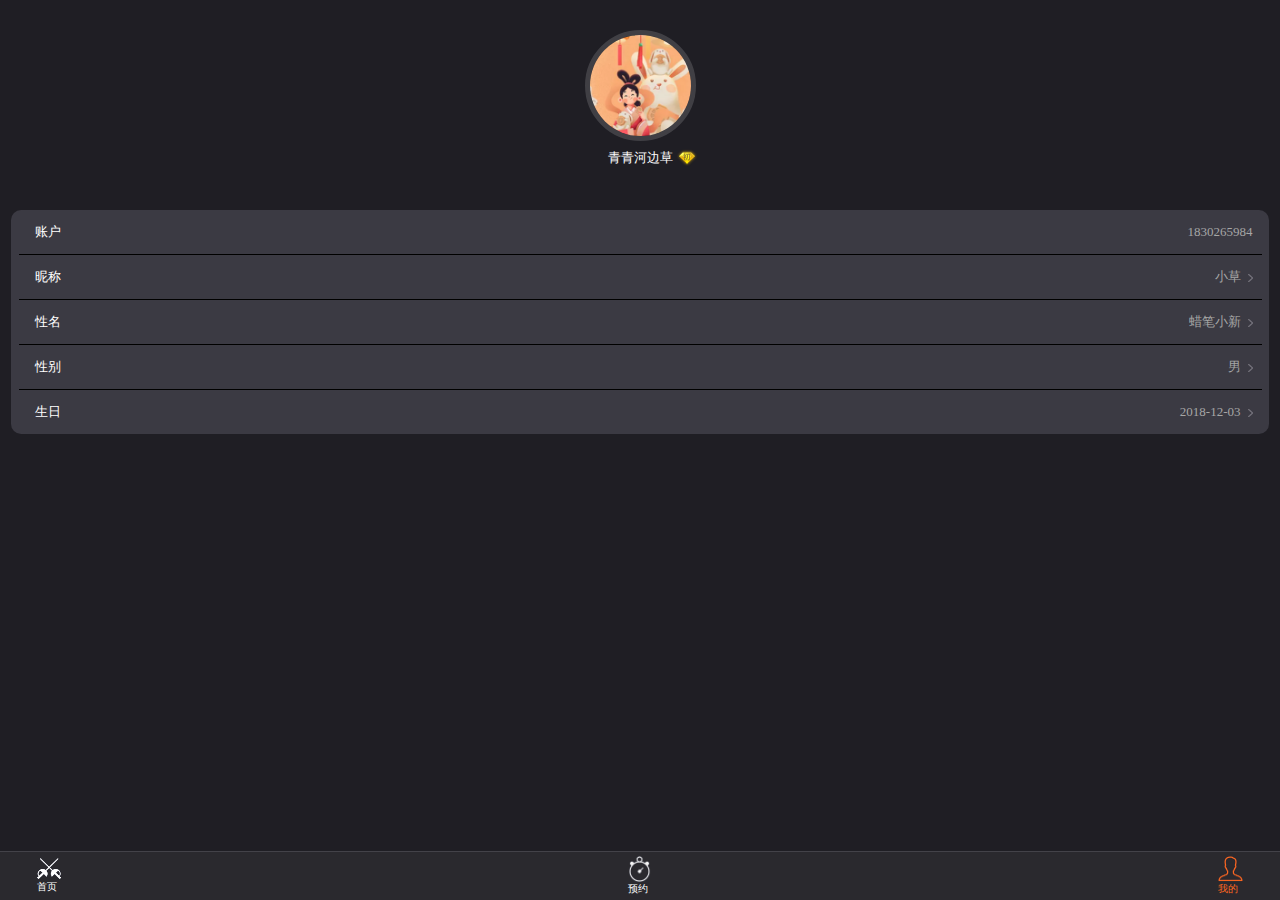
==== 个人资料.html @ 6d24bbe7 "html2" ====
<!DOCTYPE html>
<html lang="en">

<head>
    <meta charset="UTF-8">
    <meta name="viewport" content="width=device-width, initial-scale=1.0">
    <meta http-equiv="X-UA-Compatible" content="ie=edge">
    <title>个人资料</title>
    <script>
        ; (function (win, lib) {
            window["version"] = 'v1.0.0';
            var doc = win.document;
            var docEl = doc.documentElement;
            var metaEl = doc.querySelector('meta[name="viewport"]');
            var flexibleEl = doc.querySelector('meta[name="flexible"]');
            var dpr = 0;
            var scale = 0;
            var tid;
            var flexible = lib.flexible || (lib.flexible = {});
            var isAndroid = win.navigator.appVersion.match(/android/gi);
            var isIPhone = win.navigator.appVersion.match(/iphone/gi);
            if (metaEl) {
                console.warn('将根据已有的meta标签来设置缩放比例');
                var match = metaEl.getAttribute('content').match(/initial\-scale=([\d\.]+)/);
                if (match) {
                    scale = parseFloat(match[1]);
                    dpr = parseInt(1 / scale);
                }
            } else if (flexibleEl) {
                var content = flexibleEl.getAttribute('content');
                if (content) {
                    var initialDpr = content.match(/initial\-dpr=([\d\.]+)/);
                    var maximumDpr = content.match(/maximum\-dpr=([\d\.]+)/);
                    if (initialDpr) {
                        dpr = parseFloat(initialDpr[1]);
                        scale = parseFloat((1 / dpr).toFixed(2));
                    }
                    if (maximumDpr) {
                        dpr = parseFloat(maximumDpr[1]);
                        scale = parseFloat((1 / dpr).toFixed(2));
                    }
                }
            }
            if (!dpr && !scale) {
                var devicePixelRatio = win.devicePixelRatio;
                if (isIPhone && !window.navigator.userAgent.match(/OS 9_3/)) {
                    // iOS下，对于2和3的屏，用2倍的方案，其余的用1倍方案
                    if (devicePixelRatio >= 3 && (!dpr || dpr >= 3)) {
                        dpr = 2;
                    } else if (devicePixelRatio >= 2 && (!dpr || dpr >= 2)) {
                        dpr = 2;
                    } else {
                        dpr = 1;
                    }
                } else {
                    // 其他设备下，仍旧使用1倍的方案
                    dpr = 1;
                }
                scale = 1 / dpr;
            }
            docEl.setAttribute('data-dpr', dpr);
            if (!metaEl) {
                metaEl = doc.createElement('meta');
                metaEl.setAttribute('name', 'viewport');
                metaEl.setAttribute('content', 'initial-scale=' + scale + ', maximum-scale=' + scale + ', minimum-scale=' + scale + ', user-scalable=no');
                if (docEl.firstElementChild) {
                    docEl.firstElementChild.appendChild(metaEl);
                } else {
                    var wrap = doc.createElement('div');
                    wrap.appendChild(metaEl);
                    doc.write(wrap.innerHTML);
                }
            }
            function refreshRem() {
                var width = docEl.getBoundingClientRect().width;
                if (width / dpr > 320) {
                    width = 320 * dpr;
                }
                var rem = 100 * width / 640;
                if (!width) {
                    //安卓一出来webview无宽度显示错误解决
                    rem = 50
                }
                if (isIPhone) {
                    window.baseFontSize_haina = rem
                } else {
                    window.baseFontSize_haina = rem * 2
                }

                docEl.style.fontSize = rem + 'px';
                flexible.rem = win.rem = rem;
            }
            win.addEventListener('resize', function () {
                clearTimeout(tid);
                tid = setTimeout(refreshRem, 300);
            }, false);
            win.addEventListener('pageshow', function (e) {
                if (e.persisted) {
                    clearTimeout(tid);
                    tid = setTimeout(refreshRem, 300);
                    if (isIPhone) {
                        window.location.reload()
                    }
                }
            }, false);
            if (doc.readyState === 'complete') {
                doc.body.style.fontSize = 12 * dpr + 'px';
            } else {
                doc.addEventListener('DOMContentLoaded', function (e) {
                    doc.body.style.fontSize = 12 * dpr + 'px';
                }, false);
            }
            refreshRem();
            flexible.dpr = win.dpr = dpr;
            flexible.refreshRem = refreshRem;
            flexible.rem2px = function (d) {
                var val = parseFloat(d) * this.rem;
                if (typeof d === 'string' && d.match(/rem$/)) {
                    val += 'px';
                }
                return val;
            }
            flexible.px2rem = function (d) {
                var val = parseFloat(d) / this.rem;
                if (typeof d === 'string' && d.match(/px$/)) {
                    val += 'rem';
                }
                return val;
            }
        })(window, window['lib'] || (window['lib'] = {}));
    </script>
    <script src="js/swiper.min.js"></script>
    <link rel="stylesheet" href="style/reset.css">
    <link rel="stylesheet" href="style/swiper.min.css">
    <link rel="stylesheet" href="style/allStyle.css">
</head>

<body>
    <div class="main">
        <div class="mine_Message">
            <div class="mine_face">
                <img src="images/face.png" alt="">
            </div>
            <span class="mine_nickName">青青河边草
                <i class="icon_chu"></i>
                <!--<i class="icon_zhong"></i>
                <i class="icon_gao"></i>-->
            </span>
        </div>
        <ul class="mineList_item">
            <li>
                <span>账户</span>
                <span class="item_name_r">1830265984</span>
            </li>
            <li>
                <span>昵称</span>
                <span class="item_name_r">小草<i class="icon_arrow"></i></span>
            </li>
            <li>
                <span>性名</span>
                <span class="item_name_r">蜡笔小新<i class="icon_arrow"></i></span>
            </li>
            <li>
                <span>性别</span>
                <span class="item_name_r">男<i class="icon_arrow"></i></span>
            </li>
            <li>
                <span>生日</span>
                <span class="item_name_r">2018-12-03<i class="icon_arrow"></i></span>
            </li>
    </div>
    <div class="footer">
        <div class="home">
            <span class="icon_home"></span>
            <em>首页</em>
        </div>
        <div class="subscribe">
            <span class="icon_subscribe"></span>
            <em>预约</em>
        </div>
        <div class="mine active">
            <span class="icon_mine"></span>
            <em>我的</em>
        </div>
    </div>
    </div>
</body>

</html>
---- style/allStyle.css ----
body,html{
    background: #1f1e24
}
img{
    width: 100%;
    max-width: 100%; 
}
.swiper-container{
    height: 3.54rem;
}
.swiper-container img{
    width: 100%;
    max-width: 100%;
}
.swiper-pagination-bullet{
    background:rgba(255,255,255,0.5);
}
.swiper-pagination-bullet-active{
    background: #fff;
}
.main{
    height: 100vh;
    position: relative;
}

.introduction{
    width: 100%;
    height: 2.23rem;
    background:#2b2a30;
    margin: 0.17rem 0; 
    padding: 0.24rem 0.22rem 0.10rem 0.22rem; 
    display: flex;
    justify-content: start;
    align-items:top;
    box-sizing: border-box;
}
.introduction .logo{ 
    width: 1.36rem;
    height: 1.36rem;  
    flex-shrink: 0;  
    margin-right: 0.27rem;
}
.introduction .intrText .intrText_title{
    font-size: 0.30rem;
    color: #ff681f;
    display: block;
    margin-bottom: 0.12rem;
    line-height: 1;
}
.introduction .intrText .intrText_con{
    font-size: 0.26rem;
    color: #a7a6a6;
    display: block;
    line-height: 1.2;
    margin-bottom: 0.15rem;
}
.introduction .intrText .slideUp{
    font-size: 0.26rem;
    color: #7da4fa;
    display: block;
}

.public_header{
    height: 0.74rem;
    box-sizing: border-box;
    border-bottom:solid 1px #3c3b41;
    display: flex;
    justify-content: space-between;
    align-items:center;
}
.public_header .notice_tit{
    font-size: 0.28rem;
    color: #b3b3b3;
}
.public_header .notice_tit .icon_notice{
    width: 0.26rem;
    height: 0.24rem;
    background: url(../images/icon_notice.png) no-repeat center;
    background-size: cover;
    display: inline-block;
    vertical-align: middle;
    margin-right:0.1rem;
}
.public_header .notice_tit .icon_recommend{
    width: 0.33rem;
    height: 0.30rem;
    background: url(../images/icon_recommend.png) no-repeat center;
    background-size: cover;
    display: inline-block;
    vertical-align: middle;
    margin-right:0.05rem;
}
.public_header .notice_more{
    font-size:0.24rem;
    color:#939393;
}


.notice{
    background:#2b2a30;
    padding: 0 0.22rem;    
    margin-bottom: 0.10rem;
}
.notice .notice_item{
    height: 0.83rem;
    display: flex;
    justify-content: space-between;
    align-items:center;
}
.notice .notice_item a{
    white-space: nowrap;
    width: 5.50rem;
    overflow: hidden;
    text-overflow: ellipsis;
}
.notice .notice_item a,.notice .notice_item span{
    font-size: 0.26rem;
    color: #a7a6a6;
    display: block;
}

.recommend{
    background:#2b2a30;
    padding: 0 0.22rem 1.38rem 0.22rem;  
}
.recommend .recommend_item{
    width: 100%;
    background:#26242e;
    border-radius: 0.30rem;
    overflow: hidden;
    margin-top:0.22rem;    
}
.recommend .recomm_item_tit{
    display: block;
    color: #fff;
    font-size:0.3rem;
    height: 0.86rem;
    line-height: 0.86rem;
    padding-left:0.28rem;
}
.recommend .recomm_item_wrap{
    background:#3b3a43;
    border-bottom-left-radius: 0.30rem;
    border-bottom-right-radius: 0.30rem;
    padding: 0 0.40rem 0 0.30rem;
}
.recommend .recomm_item_name{
    height: 2.20rem;    
    display: flex;
    justify-content: space-between;
    align-items: center;
    border-bottom:solid 1px #26242e;
}
.recommend .recomm_item_name:last-child,.holiday_time li:last-child,.mylesson .mylesson_now li:last-child{
    border-bottom:none;
}
.recommend .recomm_item_name .recomm_item_img{
    width: 2.08rem;
    height: 1.54rem;
    border-radius: 0.30rem;
    overflow: hidden;
}
.recommend .recomm_item_name .recomm_item_time{
    width: 2.80rem;
    padding-left:0.28rem;
    box-sizing: border-box;
}
.recommend .recomm_item_name .recomm_item_time span{
   font-size: 0.30rem;
   color: #d3d3d3;
   font-family: 'Microsoft YaHei';
   margin-bottom: 0.12rem;
   display: block;
}
.recommend .recomm_item_name .recomm_item_time em{
    font-size: 0.26rem;
    color: #ff681f;
    font-family: 'Microsoft YaHei';
 }
.recommend .recomm_item_name .recomm_item_btn{
    width: 1.48rem;
}
.recommend .recomm_item_name .recomm_item_btn a{
    display: block;
    width: 1.48rem;
    height: 0.62rem;
    background: #ff681f;
    text-align: center;
    line-height: 0.62rem;
    color: #fff;
    font-size: 0.26rem;
    font-family: 'Microsoft YaHei';
    border-radius: 0.05rem;
    margin-bottom: 0.12rem;
}
.recommend .recomm_item_name .recomm_item_btn span{   
    color: #a2a2a2;
    font-size: 0.22rem;
    font-family: 'Microsoft YaHei';
    white-space: nowrap;
}

.footer{
    height: 0.98rem;
    border-top:solid 1px #434249;  
    background: #2a292e;  
    padding: 0 0.74rem;
    display: flex;
    justify-content: space-between;
    align-items: center;
    font-size: 0.20rem;
    font-family: 'Microsoft YaHei';
    color: #fff;
    position: fixed;
    width: 100%;
    bottom: 0;
    left: 0;
    box-sizing: border-box;
}
.footer .icon_home{
    display: block;
    width: 0.47rem;
    height: 0.43rem;
    background: url(../images/icon_home.png) no-repeat center;
    background-size: cover; 
    margin-bottom: 0.02rem;
}
.footer .icon_subscribe{
    display: block;
    width: 0.47rem;
    height: 0.53rem;
    background: url(../images/icon_subscribe.png) no-repeat center;
    background-size: cover; 
}
.footer .icon_mine{
    display: block;
    width: 0.50rem;
    height: 0.53rem;
    background: url(../images/icon_mine.png) no-repeat center;
    background-size: cover; 
}
.footer .active{
    color: #ff681f;
}
.footer .active .icon_home{
    background: url(../images/icon_home_active.png) no-repeat center;
    background-size: cover; 
}
.footer .active .icon_subscribe{
    background: url(../images/icon_subscribe_active.png) no-repeat center;
    background-size: cover; 
}
.footer .active .icon_mine{
    background: url(../images/icon_mine_active.png) no-repeat center;
    background-size: cover; 
}

.cardList{
    padding-top: 0.34rem;
}
.cardItem{
    padding:0.52rem 0 0.48rem 0;
    background:#2b2a30;
}
.cardItem2{
    padding:0.23rem 0;
    background:#2b2a30;
    margin-bottom: 0.12rem;
}
.cardStyle{
    width: 7.09rem;
    height: 2.36rem;
    padding-top: 0.47rem;
    padding-left:0.33rem;
    box-sizing: border-box;
    margin: 0 auto 0.16rem auto; 
    font-family: 'Microsoft YaHei';   
    color:#fff;   
    text-shadow: 0.03rem 0.03rem 0.03rem  rgba(158,113,66,0.75);
}
.cardStyle .cardName{
    font-size: 0.48rem;
    margin-bottom:0.08rem;
    display: block;
}
.cardStyle .cardNumber{
    font-size: 0.32rem;
    margin-bottom:0.08rem;
    display: block;
}
.cardStyle .cardTime{
    font-size: 0.22rem;
}

.cardYear{
    background: url(../images/card_year.png) no-repeat center;
    background-size:cover;
}
.cardOneTOne{
    background: url(../images/card_cardOneTOne.png) no-repeat center;
    background-size:cover;
}
.cardIntensify{
    background: url(../images/card_intensify.png) no-repeat center;
    background-size:cover;    
}
.cardTimes{
    background: url(../images/card_times.png) no-repeat center;
    background-size:cover; 
}
.cardPersonaltrainer{
    background: url(../images/card_personaltrainer.png) no-repeat center;
    background-size:cover;
}

.mine_Message{
    padding:0.60rem 0 0.55rem 0;
    text-align: center;
    font-family: 'Microsoft YaHei';  
}
.mine_Message .mine_face{
    width: 2.22rem;
    height: 2.22rem;
    box-sizing: border-box;
    border-radius: 50%;
    overflow: hidden;
    border: solid 0.10rem rgba(255,255,255,0.15);
    margin: 0 auto;
}
.mine_Message .mine_nickName{
    font-size: 0.26rem;
    color: #fff;
    text-align: center;
    display: inline-block;
    padding: 0.15rem 0 0.32rem 0;
    position: relative;
}
.mine_Message .mine_nickName .icon_chu{
    width: 0.44rem;
    height: 0.37rem;
    background: url(../images/icon_chu.png) no-repeat center;
    background-size:cover;
    display: block;
    position: absolute;
    right: -0.50rem;
    top: 0.15rem;
}
.mine_Message .mine_nickName .icon_zhong{
    width: 0.44rem;
    height: 0.37rem;
    background: url(../images/icon_zhong.png) no-repeat center;
    background-size:cover;
    display: block;
    position: absolute;
    right: -0.50rem;
    top: 0.15rem;
}
.mine_Message .mine_nickName .icon_gao{
    width: 0.44rem;
    height: 0.37rem;
    background: url(../images/icon_gao.png) no-repeat center;
    background-size:cover;
    display: block;
    position: absolute;
    right: -0.50rem;
    top: 0.15rem;
}
.mine_Message .mine_signIn{
    display: block;
    width: 2.45rem;
    height: 0.67rem;
    text-align: center;
    line-height: 0.67rem;
    color: #fff;
    font-size: 0.26rem;
    background: #ff681f;
    border-radius: 0.30rem;
    margin: 0 auto;
}
.mineList_item{
    margin: 0 0.22rem 2.50rem 0.22rem;
    background:#3b3a43;
    border-radius: 0.20rem;
    padding:0 0.15rem;
}
.mineList_item li{
    height: 0.88rem;
    border-bottom:solid 1px #000000;
    padding:0 0.18rem 0 0.32rem;
    font-size: 0.26rem;
    color: #fff;
    font-family: 'Microsoft YaHei';
    display: flex;
    justify-content: space-between;
    align-items: center;
}
.mineList_item li:last-child{
    border-bottom:none;
}
.mineList_item li .icon_{
    width: 0.38rem;
    height: 0.42rem;
    display: inline-block;
    vertical-align: middle;
    margin-right: 0.30rem;
}
.mineList_item li .item_name_r{
    font-size: 0.26rem;
    color:#a6a6a6;
}
.mineList_item li .item_name_r .icon_arrow,.holiday_time li .icon_arrow{
    width: 0.09rem;
    height: 0.17rem;
    background: url(../images/arrow.png) no-repeat center;
    background-size: cover;
    display: inline-block;
    vertical-align: middle;
    margin-left: 0.15rem;
}
.mineList_item li > em{
    display: block;
    width: 0.09rem;
    height: 0.17rem;
    background: url(../images/arrow.png) no-repeat center;
    background-size: cover;
}
.mineList_item li .icon_askLeave{
    background: url(../images/icon_askLeave.png) no-repeat center;
    background-size: cover;
}
.mineList_item li .icon_record{
    background: url(../images/icon_record.png) no-repeat center;
    background-size: cover;
}
.mineList_item li .icon_lesson{
    background: url(../images/icon_lesson.png) no-repeat center;
    background-size: cover;
}
.mineList_item li .icon_mineCard{
    background: url(../images/icon_mineCard.png) no-repeat center;
    background-size: cover;
}
.mineList_item li .icon_man{
    background: url(../images/icon_man.png) no-repeat center;
    background-size: cover;
}
.holiday{
    font-family: 'Microsoft YaHei';
}
.holiday .holiday_times{
    color: #787878;
    font-size:0.22rem;
    padding:0 0.24rem;
    height: 0.86rem;
    line-height: 0.86rem;
    display: block;
}
.holiday .holiday_time li{
    background: #2b2a30;
    height: 0.87rem;
    border-bottom:solid 1px #000;
    box-sizing: border-box;
    padding:0 0.25rem 0 0.38rem;
    display: flex;
    justify-content: space-between;
    align-items: center;
}
.holiday_time li .item_name_tit,.holiday_reason .item_name_tit{
    font-size: 0.26rem;
    color: #fff;
    display: block;
}
.holiday_time li .icon_orange,.holiday_reason .icon_orange{
    color: #ff7253;
    margin-right: 0.1rem;
}
.holiday_time .datetime{
    background: transparent;
    border: none;
    outline: none;
    text-align: right;
}
.holiday_reason{
    background: #2b2a30;
    padding: 0.30rem 0.38rem;
    margin: 0.18rem 0 1.13rem 0;
}
.holiday .holiday_reason .item_name_textarea{
    background: transparent;
    border: none;
    outline: none;
    height: 1.35rem;
    width: 100%;
    margin-top: 0.22rem;
    color: #fff;
    font-size: 0.26rem;
}
.holiday .submitBtn{
    width: 7.02rem;
    height:0.62rem;
    line-height: 0.62rem;
    text-align: center;
    font-size: 0.26rem;
    color: #fff;
    font-family: 'Microsoft YaHei';
    background:#ff681f;
    display: block;
    margin: 0 auto;
    border-radius: 0.05rem;
}
.myCard .myCard_invoice{
    display: block;
    padding:0.42rem 0.22rem 0.26rem 0.22rem;
    font-size: 0.26rem;
    color: #767676;    
}
.myCard .myCard_supportLesson{
    height: 1.24rem;
    background: #2b2a30;
    font-size: 0.26rem;
    display: flex;
    justify-content: space-between;
    align-items: center;
    padding:0 0.22rem;
}
.myCard .myCard_item_left{
    color: #a7a6a6;
}
.myCard .myCard_item_right{
    color: #767676;
}
.myCard .icon_bigArrow{
    width: 0.18rem;
    height: 0.31rem;
    background: url(../images/bigArrow.png) no-repeat center;
    background-size:cover;
    display: inline-block;
    vertical-align: middle;
    margin-left: 0.15rem;
}
.myCard .myCard_rule{
    padding:0.28rem 0.22rem;
    color: #616161;
    font-size:0.26rem;
    font-family: 'Microsoft YaHei';
    line-height: 1.3;
}
.myCard .myCard_rule .myCard_rule_tit{
    display: block;
    margin-bottom:0.15rem;
}

.mylesson_head{
    font-family: 'Microsoft YaHei';
    height: 0.91rem;
    background: #2b2a30;
    display: flex;
    justify-content: space-around;
    align-items: center;
    font-size: 0.26rem;
    color:#bab7c9;
}
.mylesson_head > span{
    border-right:solid 1px #000;
    flex: 1;
    text-align: center;
    position: relative;
}
.mylesson_head > span.active{
    color: #ff681f;    
}
.mylesson_head > span.active:after{
    position: absolute;
    width: 100%;
    content: '';
    border-top:solid 1px #ff681f;
    left: 0;
    bottom:-0.3rem;
}
.mylesson_head > span:last-child{
    border-right:none;
}
.mylesson .mylesson_now{
   margin-top: 0.24rem;
   margin-bottom:2rem;
   background:#2b2a30; 
   font-family: 'Microsoft YaHei';
}
.mylesson .mylesson_now li{
    height: 1.20rem;
    padding:0 0.22rem;
    border-bottom:solid 1px #000;
    box-sizing: border-box;
    display: flex;
    justify-content: space-between;
    align-items: center;
}
.mylesson .mylesson_now li .mylesson_now_name{
    font-size: 0.30rem;
    color:#fff;
}
.mylesson .mylesson_now li .mylesson_data{
    font-size: 0.28rem;
    color:#ff681f;
    margin-bottom:0.02rem; 
    display: block;
}
.mylesson .mylesson_now li .mylesson_time{
    font-size: 0.26rem;
    color:#969696;
}
.mylesson .mylesson_number{
    display: block;
    height: 0.83rem;
    padding:0.38rem 0.22rem 0 0.22rem;
    box-sizing: border-box;
    font-size:0.26rem;
    color: #696969;
}
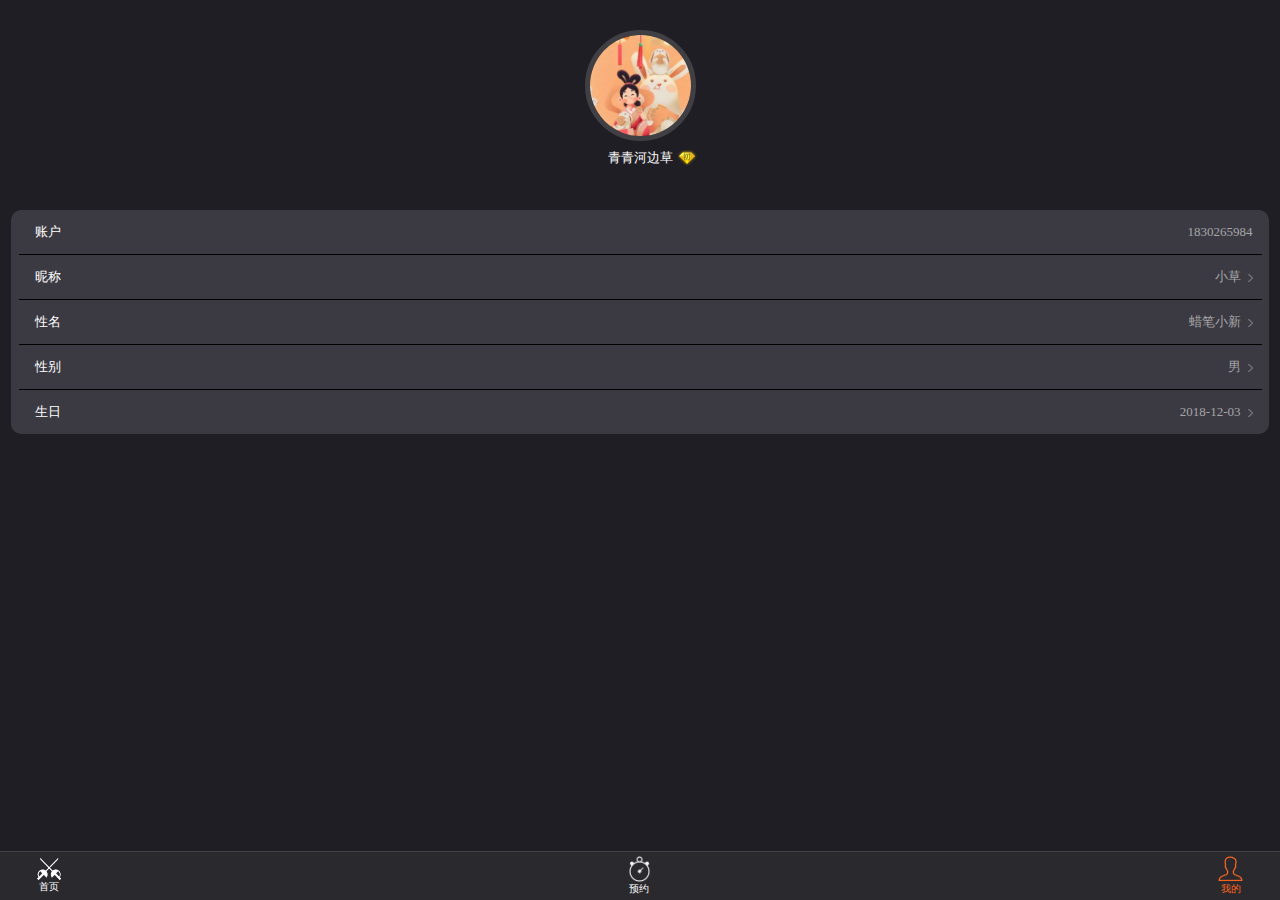
==== commit 38be6a66: "html4" ====
--- a/个人资料.html
+++ b/个人资料.html
@@ -3,7 +3,8 @@
 
 <head>
     <meta charset="UTF-8">
-    <meta name="viewport" content="width=device-width, initial-scale=1.0">
+    <meta name="format-detection" content="telephone=no">
+    <meta id="viewport" name="viewport" content="width=device-width,initial-scale=1.0,minimum-scale=1.0,maximum-scale=1.0">
     <meta http-equiv="X-UA-Compatible" content="ie=edge">
     <title>个人资料</title>
     <script>
--- a/style/allStyle.css
+++ b/style/allStyle.css
@@ -1,5 +1,11 @@
 body,html{
-    background: #1f1e24
+    background: #1f1e24;
+    font-family: PingFangSC-Regular;
+}
+body .layui-m-layer .layui-m-layer-msg{
+    background: #fff;
+    color: #646464;
+    font-size: 0.26rem;
 }
 img{
     width: 100%;
@@ -29,8 +35,8 @@
     background:#2b2a30;
     margin: 0.17rem 0; 
     padding: 0.24rem 0.22rem 0.10rem 0.22rem; 
-    display: flex;
-    justify-content: start;
+    display: flex;     display: -webkit-box;  display: -webkit-flex;
+    justify-content: start; -webkit-justify-content: start; -webkit-box-pack: justify;
     align-items:top;
     box-sizing: border-box;
 }
@@ -64,9 +70,9 @@
     height: 0.74rem;
     box-sizing: border-box;
     border-bottom:solid 1px #3c3b41;
-    display: flex;
-    justify-content: space-between;
-    align-items:center;
+    display: flex;     display: -webkit-box;  display: -webkit-flex;
+    justify-content: space-between; -webkit-justify-content: space-between;  -webkit-box-pack: justify;
+    align-items:center; -webkit-align-items:center;
 }
 .public_header .notice_tit{
     font-size: 0.28rem;
@@ -103,9 +109,9 @@
 }
 .notice .notice_item{
     height: 0.83rem;
-    display: flex;
-    justify-content: space-between;
-    align-items:center;
+    display: flex;     display: -webkit-box;  display: -webkit-flex;
+    justify-content: space-between; -webkit-justify-content: space-between;  -webkit-box-pack: justify;
+    align-items:center; -webkit-align-items:center;
 }
 .notice .notice_item a{
     white-space: nowrap;
@@ -146,8 +152,8 @@
 }
 .recommend .recomm_item_name{
     height: 2.20rem;    
-    display: flex;
-    justify-content: space-between;
+    display: flex;     display: -webkit-box;  display: -webkit-flex;
+    justify-content: space-between; -webkit-justify-content: space-between;  -webkit-box-pack: justify;
     align-items: center;
     border-bottom:solid 1px #26242e;
 }
@@ -179,6 +185,7 @@
  }
 .recommend .recomm_item_name .recomm_item_btn{
     width: 1.48rem;
+    text-align: center;
 }
 .recommend .recomm_item_name .recomm_item_btn a{
     display: block;
@@ -192,6 +199,9 @@
     font-family: 'Microsoft YaHei';
     border-radius: 0.05rem;
     margin-bottom: 0.12rem;
+}
+.recommend .recomm_item_name .recomm_item_btn a.cancelMeet{
+    background: #868686;
 }
 .recommend .recomm_item_name .recomm_item_btn span{   
     color: #a2a2a2;
@@ -205,8 +215,8 @@
     border-top:solid 1px #434249;  
     background: #2a292e;  
     padding: 0 0.74rem;
-    display: flex;
-    justify-content: space-between;
+    display: flex;     display: -webkit-box;  display: -webkit-flex;
+    justify-content: space-between; -webkit-justify-content: space-between;  -webkit-box-pack: justify;
     align-items: center;
     font-size: 0.20rem;
     font-family: 'Microsoft YaHei';
@@ -216,6 +226,10 @@
     bottom: 0;
     left: 0;
     box-sizing: border-box;
+}
+.footer > div > em{
+    display: block;
+    text-align: center;
 }
 .footer .icon_home{
     display: block;
@@ -224,6 +238,7 @@
     background: url(../images/icon_home.png) no-repeat center;
     background-size: cover; 
     margin-bottom: 0.02rem;
+    margin: 0 auto;
 }
 .footer .icon_subscribe{
     display: block;
@@ -231,6 +246,7 @@
     height: 0.53rem;
     background: url(../images/icon_subscribe.png) no-repeat center;
     background-size: cover; 
+    margin: 0 auto;
 }
 .footer .icon_mine{
     display: block;
@@ -238,6 +254,7 @@
     height: 0.53rem;
     background: url(../images/icon_mine.png) no-repeat center;
     background-size: cover; 
+    margin: 0 auto;
 }
 .footer .active{
     color: #ff681f;
@@ -390,8 +407,8 @@
     font-size: 0.26rem;
     color: #fff;
     font-family: 'Microsoft YaHei';
-    display: flex;
-    justify-content: space-between;
+    display: flex;     display: -webkit-box;  display: -webkit-flex;
+    justify-content: space-between; -webkit-justify-content: space-between;  -webkit-box-pack: justify;
     align-items: center;
 }
 .mineList_item li:last-child{
@@ -407,6 +424,7 @@
 .mineList_item li .item_name_r{
     font-size: 0.26rem;
     color:#a6a6a6;
+    font-family: PingFangSC-Regular;
 }
 .mineList_item li .item_name_r .icon_arrow,.holiday_time li .icon_arrow{
     width: 0.09rem;
@@ -461,8 +479,8 @@
     border-bottom:solid 1px #000;
     box-sizing: border-box;
     padding:0 0.25rem 0 0.38rem;
-    display: flex;
-    justify-content: space-between;
+    display: flex;     display: -webkit-box;  display: -webkit-flex;
+    justify-content: space-between; -webkit-justify-content: space-between;  -webkit-box-pack: justify;
     align-items: center;
 }
 .holiday_time li .item_name_tit,.holiday_reason .item_name_tit{
@@ -479,6 +497,8 @@
     border: none;
     outline: none;
     text-align: right;
+    font-size: 0.26rem;
+    color: #fff;
 }
 .holiday_reason{
     background: #2b2a30;
@@ -518,8 +538,8 @@
     height: 1.24rem;
     background: #2b2a30;
     font-size: 0.26rem;
-    display: flex;
-    justify-content: space-between;
+    display: flex;     display: -webkit-box;  display: -webkit-flex;
+    justify-content: space-between; -webkit-justify-content: space-between;  -webkit-box-pack: justify;
     align-items: center;
     padding:0 0.22rem;
 }
@@ -554,11 +574,15 @@
     font-family: 'Microsoft YaHei';
     height: 0.91rem;
     background: #2b2a30;
-    display: flex;
+    display: flex;     display: -webkit-box;  display: -webkit-flex;
     justify-content: space-around;
     align-items: center;
     font-size: 0.26rem;
     color:#bab7c9;
+}
+.mylesson_head_make{
+    height: 0.93rem;
+    background: #3b3a43;
 }
 .mylesson_head > span{
     border-right:solid 1px #000;
@@ -591,8 +615,8 @@
     padding:0 0.22rem;
     border-bottom:solid 1px #000;
     box-sizing: border-box;
-    display: flex;
-    justify-content: space-between;
+    display: flex;     display: -webkit-box;  display: -webkit-flex;
+    justify-content: space-between; -webkit-justify-content: space-between;  -webkit-box-pack: justify;
     align-items: center;
 }
 .mylesson .mylesson_now li .mylesson_now_name{
@@ -617,3 +641,51 @@
     font-size:0.26rem;
     color: #696969;
 }
+
+.appointmentTime{
+    width: 100%;
+    height: 1.14rem;
+    display: flex;     display: -webkit-box;  display: -webkit-flex;
+    justify-content: space-around;
+    align-items: center;
+    font-size: 0.26rem;
+    color: #bab7c9;
+    font-family: 'Microsoft YaHei';
+}
+.appointmentTime .today{
+    display: block;
+    width: 0.90rem;
+    height: 0.64rem;
+    box-sizing: border-box;
+    border: solid 1px #ff681f;
+    text-align: center;
+    background:#32303a;
+    position: relative; 
+    line-height: 1;
+    padding-top: 0.04rem;
+    box-sizing: border-box;
+}
+.appointmentTime .today > em{
+    display: block;
+    font-size: 0.22rem;
+    color: #797979;
+    position: relative;
+    z-index: 1000;
+    line-height: 1;
+}
+.appointmentTime .today:after{
+    content: '';
+    display: block;
+    position: absolute;
+    width: 0.12rem;
+    height: 0.12rem;
+    border-left: solid 1px #ff681f;
+    border-top: solid 1px #ff681f;
+    transform: rotate(225deg);
+    -webkit-transform: rotate(225deg);
+    left: 50%;
+    bottom: -0.08rem;
+    background: #32303a;
+    margin-left: -0.05rem;  
+    z-index: 100;
+}